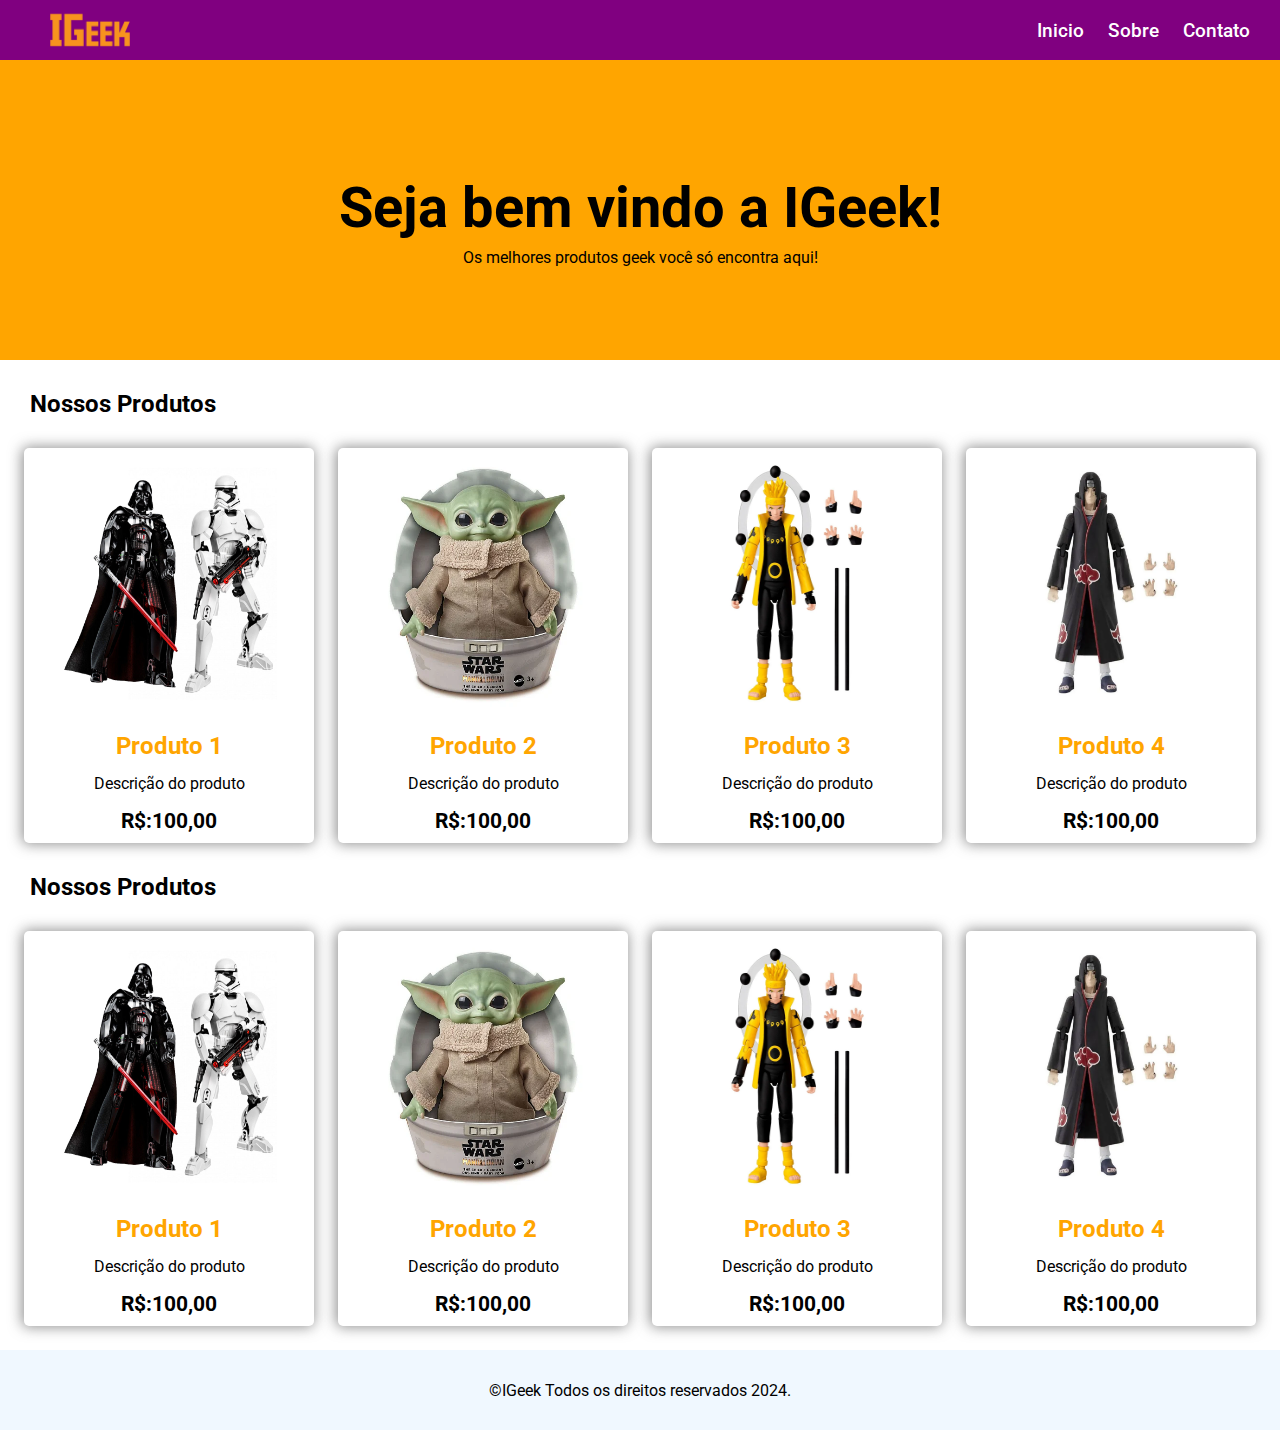
==== loja/index.html @ 7edb4b95 "layout loja" ====
<!DOCTYPE html>
<html lang="pt-br">

<head>
    <meta charset="UTF-8">
    <meta name="viewport" content="width=device-width, initial-scale=1.0">
    <title>Loja Geek</title>
    <link rel="stylesheet" href="./css/style.css">
</head>

<body>
    <div class="container">
        <header>
            <div class="logo">
                <a href=""><img src="./images/logo-igeek-orange.png" alt="logo"></a>
            </div>
            <nav class="menu">
                <a href="#" class="menu-item">Inicio</a>
                <a href="#" class="menu-item">Sobre</a>
                <a href="#" class="menu-item">Contato</a>
            </nav>
        </header>
        <section class="banner">
            <h1>Seja bem vindo a IGeek!</h1>
            <p>Os melhores produtos geek você só encontra aqui!</p>
        </section>
        <section class="produtos">
            <!-- Titulo -->
            <h2>Nossos Produtos</h2>
            <!-- Produtos -->
            <div>
                <div class="produto">
                    <img src="./images/produto-1.jpg" alt="produto" class="produto-imagem">
                    <h3 class="produto-nome">Produto 1</h3>
                    <p class="produto-descricao">Descrição do produto</p>
                    <span class="produto-preco">R$:100,00</span>
                </div>
                <!-- Produto -->
                <div class="produto">
                    <img src="./images/produto-2.jpg" alt="produto" class="produto-imagem">
                    <h3 class="produto-nome">Produto 2</h3>
                    <p class="produto-descricao">Descrição do produto</p>
                    <span class="produto-preco">R$:100,00</span>
                </div>
                <!-- Produto -->
                <div class="produto">
                    <img src="./images/produto-3.jpg" alt="produto" class="produto-imagem">
                    <h3 class="produto-nome">Produto 3</h3>
                    <p class="produto-descricao">Descrição do produto</p>
                    <span class="produto-preco">R$:100,00</span>
                </div>
                <!-- Produto -->
                <div class="produto">
                    <img src="./images/produto-4.jpg" alt="produto" class="produto-imagem">
                    <h3 class="produto-nome">Produto 4</h3>
                    <p class="produto-descricao">Descrição do produto</p>
                    <span class="produto-preco">R$:100,00</span>
                </div>
            </div>
        </section>
        <section class="produtos">
            <!-- Titulo -->
            <h2>Nossos Produtos</h2>
            <!-- Produtos -->
            <div>
                <div class="produto">
                    <img src="./images/produto-1.jpg" alt="produto" class="produto-imagem">
                    <h3 class="produto-nome">Produto 1</h3>
                    <p class="produto-descricao">Descrição do produto</p>
                    <span class="produto-preco">R$:100,00</span>
                </div>
                <!-- Produto -->
                <div class="produto">
                    <img src="./images/produto-2.jpg" alt="produto" class="produto-imagem">
                    <h3 class="produto-nome">Produto 2</h3>
                    <p class="produto-descricao">Descrição do produto</p>
                    <span class="produto-preco">R$:100,00</span>
                </div>
                <!-- Produto -->
                <div class="produto">
                    <img src="./images/produto-3.jpg" alt="produto" class="produto-imagem">
                    <h3 class="produto-nome">Produto 3</h3>
                    <p class="produto-descricao">Descrição do produto</p>
                    <span class="produto-preco">R$:100,00</span>
                </div>
                <!-- Produto -->
                <div class="produto">
                    <img src="./images/produto-4.jpg" alt="produto" class="produto-imagem">
                    <h3 class="produto-nome">Produto 4</h3>
                    <p class="produto-descricao">Descrição do produto</p>
                    <span class="produto-preco">R$:100,00</span>
                </div>
            </div>
        </section>
        <footer>
            <p>&copy;IGeek Todos os direitos reservados 2024.</p>
        </footer>
    </div>
</body>

</html>
---- loja/css/style.css ----
@import url('https://fonts.googleapis.com/css2?family=Roboto:ital,wght@0,100;0,300;0,400;0,500;0,700;0,900;1,100;1,300;1,400;1,500;1,700;1,900&display=swap');

*{
  box-sizing: border-box;  
}

/* container */

.container{
    min-height: 100vh;
}
body{
    margin: 0px;
    padding: 0px;
    font-family: "Roboto", sans-serif;
    font-weight: 400;
    font-style: normal;
}
/* Links */
a{
    text-decoration: none;
    color:black;
}

/* header */
header{
    display: flex;
    justify-content: space-between;
    align-items: center;
    background-color: #800080;
    padding:10px;
    padding: 5px 30px;
}

/* logo */
.logo{
    height: 50px;
    overflow: hidden;
}
.logo > a > img{
    height: 120px;
    position: relative;
    top: -35px;
}

/* Menu */
.menu > a{
   color:#ffffff; 
}

.menu > a:hover{
    color:orange;
}

.menu > .menu-item{
    margin-left: 20px;
    font-size: 1.2rem;
    font-weight: 500;
}

/* banner */

.banner{
    display: flex;
    justify-content: center;
    align-items: center;
    flex-direction: column;
    background-color: orange;
    height: 300px;
    padding: 20px;
}

.banner > h1{
    font-size: 3.5rem;
}

.banner > p{
    margin-top: -30px;
}

/* produtos */
.produtos > h2{
    margin: 30px;
}

.produtos > div{
    margin:24px;
    display: grid;
    grid-template-columns: repeat(4, 1fr);
    column-gap: 24px;
}

.produto{
    display: flex;
    flex-direction: column;
    align-items: center;
    box-shadow: -1px 0px 14px 1px rgba(111,111,111,0.78);
    border-radius: 5px;
    padding: 10px;
    cursor: pointer;
}

.produto > .produto-imagem{
    height: 250px;
    width: 80%;
}

.produto > .produto-preco{
    font-size: 1.3rem;
    font-weight: bold;
}

.produto > .produto-nome{
    font-size: 1.5rem;
    font-weight: bold;
    color: orange;
}

.produto > .produto-descricao{
    margin-top: -10px;
}

/* footer */

footer{
    display: flex;
    justify-content: center;
    align-items: center;
    background-color: aliceblue;
    height: 80px;
}
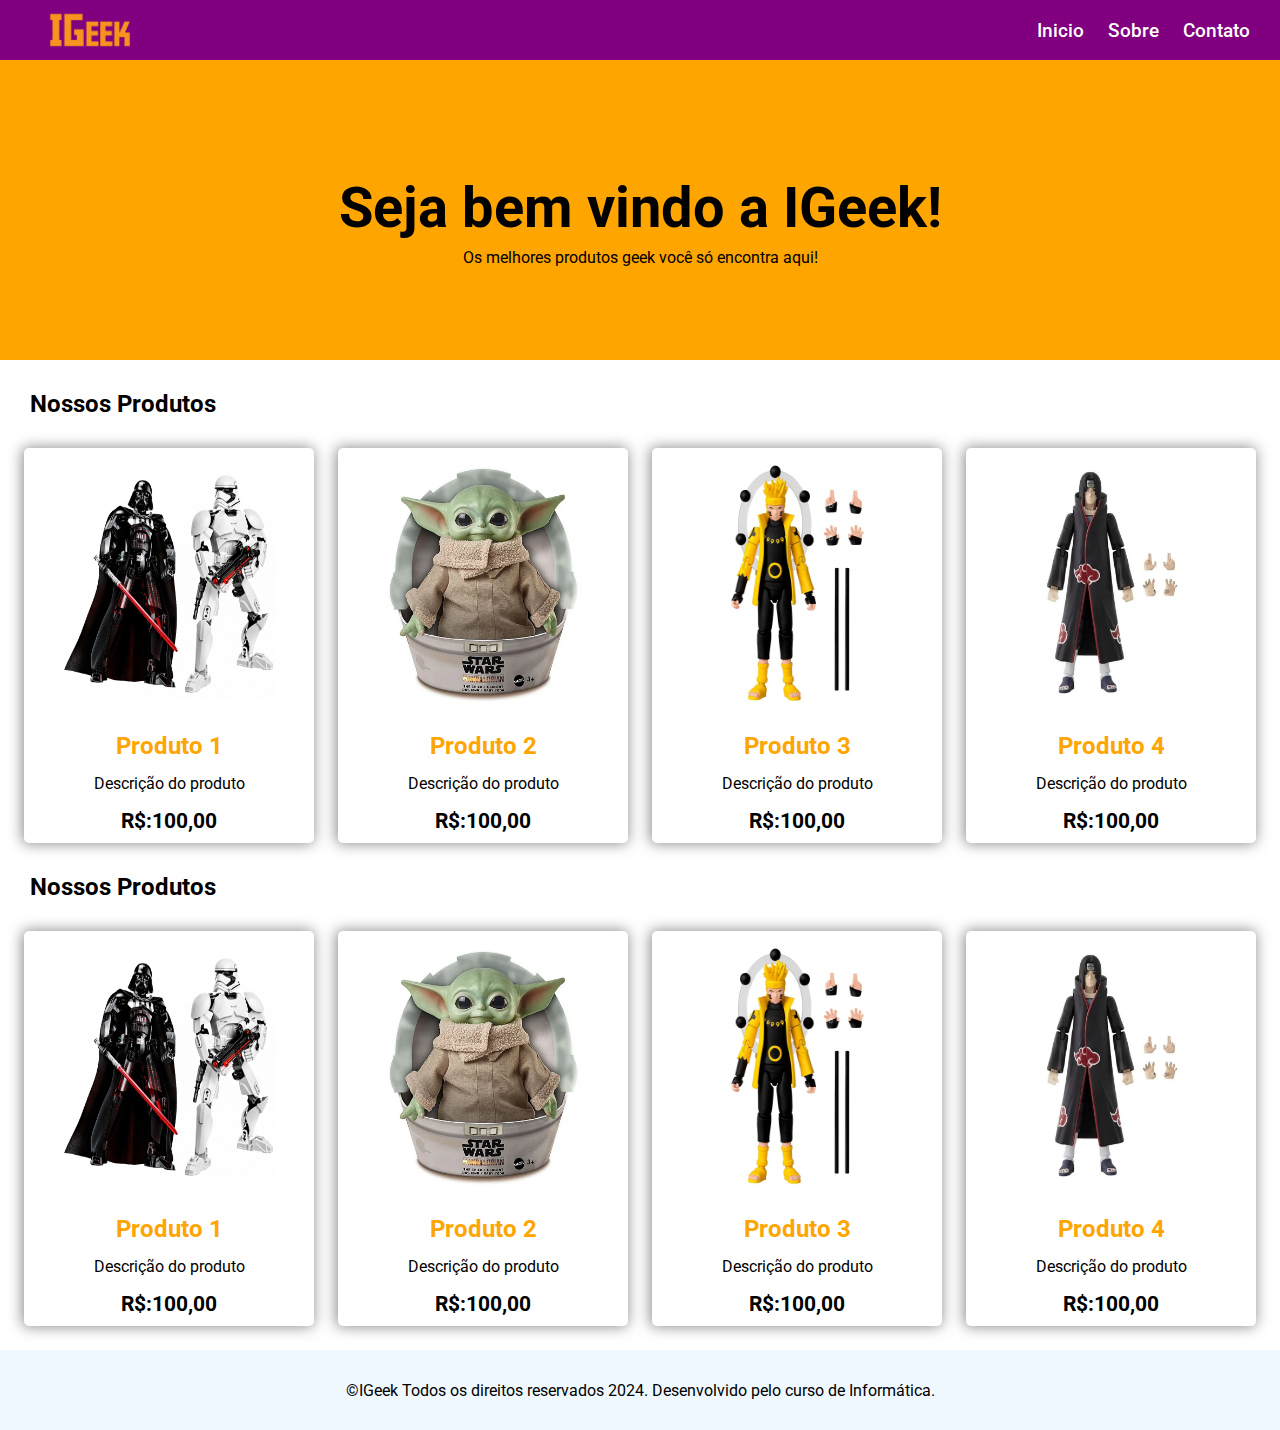
==== commit cdd97ff0: "layout mobile" ====
--- a/loja/index.html
+++ b/loja/index.html
@@ -19,6 +19,11 @@
                 <a href="#" class="menu-item">Sobre</a>
                 <a href="#" class="menu-item">Contato</a>
             </nav>
+            <div class="toggle">
+                <div></div>
+                <div></div>
+                <div></div>
+            </div>
         </header>
         <section class="banner">
             <h1>Seja bem vindo a IGeek!</h1>
@@ -93,7 +98,7 @@
             </div>
         </section>
         <footer>
-            <p>&copy;IGeek Todos os direitos reservados 2024.</p>
+            <p>&copy;IGeek Todos os direitos reservados 2024. Desenvolvido pelo curso de Informática.</p>
         </footer>
     </div>
 </body>
--- a/loja/css/style.css
+++ b/loja/css/style.css
@@ -1,4 +1,11 @@
 @import url('https://fonts.googleapis.com/css2?family=Roboto:ital,wght@0,100;0,300;0,400;0,500;0,700;0,900;1,100;1,300;1,400;1,500;1,700;1,900&display=swap');
+
+/* cores */
+:root{
+    --cor-primaria:#800080;
+    --cor-secundaria:#ffa500;
+    --cor-terciaria:#f0f8ff;
+}
 
 *{
   box-sizing: border-box;  
@@ -27,7 +34,7 @@
     display: flex;
     justify-content: space-between;
     align-items: center;
-    background-color: #800080;
+    background-color: var(--cor-primaria);
     padding:10px;
     padding: 5px 30px;
 }
@@ -49,7 +56,7 @@
 }
 
 .menu > a:hover{
-    color:orange;
+    color:var(--cor-secundaria);
 }
 
 .menu > .menu-item{
@@ -65,7 +72,7 @@
     justify-content: center;
     align-items: center;
     flex-direction: column;
-    background-color: orange;
+    background-color: var(--cor-secundaria);
     height: 300px;
     padding: 20px;
 }
@@ -113,7 +120,7 @@
 .produto > .produto-nome{
     font-size: 1.5rem;
     font-weight: bold;
-    color: orange;
+    color: var(--cor-secundaria);
 }
 
 .produto > .produto-descricao{
@@ -126,7 +133,81 @@
     display: flex;
     justify-content: center;
     align-items: center;
-    background-color: aliceblue;
+    background-color: var(--cor-terciaria);
     height: 80px;
 }
 
+/* botão toggle */
+
+.toggle{
+    right: 100px;
+    width: 48px;
+    cursor: pointer;
+    display: none;
+}
+
+.toggle div{
+    height: 8px;
+    background-color: #ffffff;
+    margin-bottom: 5px;
+    border-radius: 3px;
+}
+
+.toggle div:nth-child(2){
+    width: 80%;
+}
+/* Responsividade do site */
+
+
+/* sm */
+
+@media screen and (max-width: 640px) {
+    .produtos > div{
+        grid-template-columns: repeat(1, 1fr);
+        row-gap: 24px;
+    }
+
+    .banner > h1{
+        font-size: 2.5rem;
+        text-align: center;
+    }
+
+    .banner > p{
+        margin-top: -30px;
+        text-align: center;
+        font-size: 1.2rem;
+    }
+
+    footer{
+        text-align: center;
+    }
+
+    /* toggle */
+    .toggle{
+        display: block;
+    }
+
+    .menu{
+      display: flex;
+      flex-direction: column;
+      align-items: center;
+      position: absolute;
+      border: 1px solid #fff;
+      background-color: var(--cor-primaria);
+      right: 0px;
+      top: 60px;
+      padding: 24px;
+    }
+
+    .menu > .menu-item{
+        margin-left: 0px;
+        margin-bottom: 10px;
+    }
+    
+    .logo {
+        margin-left: -24px;
+    }
+    
+    
+}
+
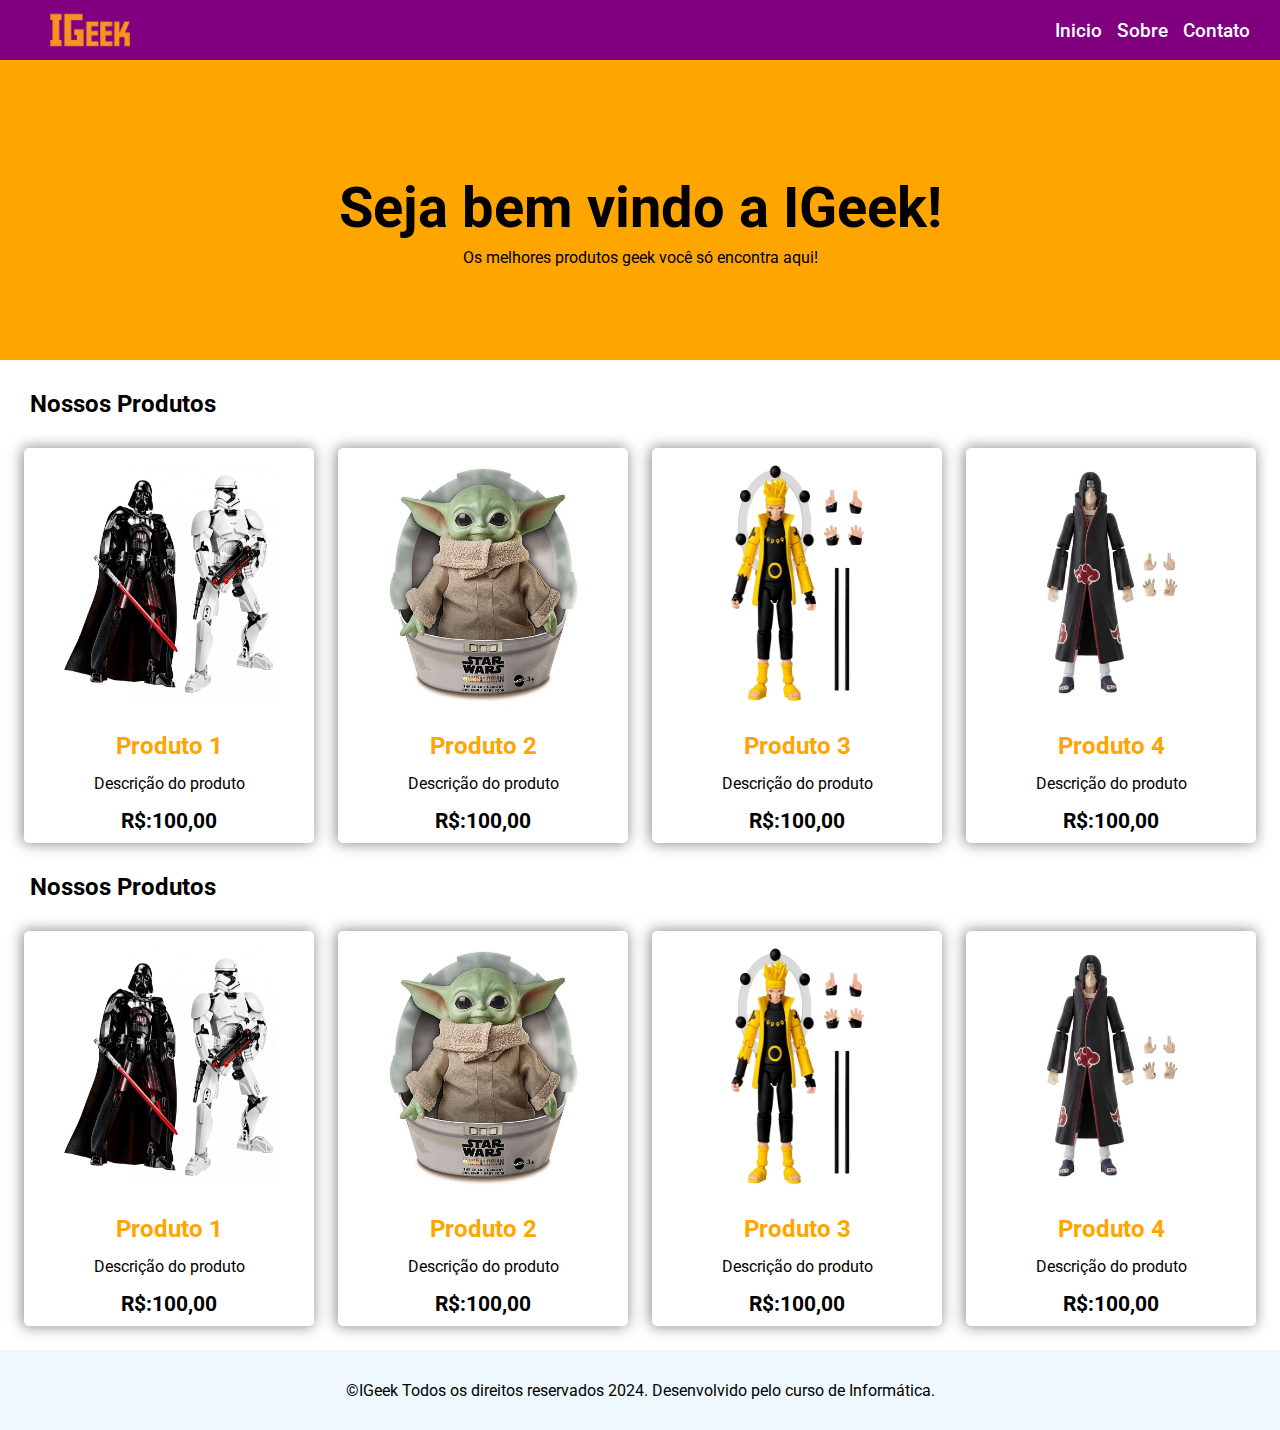
==== commit a997a769: "layout mobile" ====
--- a/loja/index.html
+++ b/loja/index.html
@@ -19,11 +19,12 @@
                 <a href="#" class="menu-item">Sobre</a>
                 <a href="#" class="menu-item">Contato</a>
             </nav>
-            <div class="toggle">
-                <div></div>
-                <div></div>
-                <div></div>
+            <div class="botao" onclick="clicar(this)">
+                <div class="bar1"></div>
+                <div class="bar2"></div>
+                <div class="bar3"></div>
             </div>
+            
         </header>
         <section class="banner">
             <h1>Seja bem vindo a IGeek!</h1>
@@ -101,6 +102,22 @@
             <p>&copy;IGeek Todos os direitos reservados 2024. Desenvolvido pelo curso de Informática.</p>
         </footer>
     </div>
+    <script>
+        function clicar(x) {
+            x.classList.toggle("change");
+            
+            //fazer o menu aparecer
+            let menu = document.querySelector(".menu");
+            
+            if(menu.style.display == 'flex'){
+                menu.style.display = 'none'
+            }else{
+                menu.style.display = 'flex'
+            }
+            
+
+        }
+    </script>
 </body>
 
 </html>--- a/loja/css/style.css
+++ b/loja/css/style.css
@@ -60,10 +60,16 @@
 }
 
 .menu > .menu-item{
-    margin-left: 20px;
     font-size: 1.2rem;
     font-weight: 500;
 }
+
+.menu{
+    display: flex;
+    column-gap: 15px;
+}
+
+
 
 /* banner */
 
@@ -107,6 +113,10 @@
     cursor: pointer;
 }
 
+.produto:hover{
+    border: 2px solid var(--cor-secundaria);
+}
+
 .produto > .produto-imagem{
     height: 250px;
     width: 80%;
@@ -137,77 +147,74 @@
     height: 80px;
 }
 
-/* botão toggle */
-
-.toggle{
-    right: 100px;
-    width: 48px;
+/* --------Botao------- */
+
+.botao {
+    display: none;
     cursor: pointer;
-    display: none;
-}
-
-.toggle div{
-    height: 8px;
-    background-color: #ffffff;
-    margin-bottom: 5px;
-    border-radius: 3px;
-}
-
-.toggle div:nth-child(2){
-    width: 80%;
-}
+}
+
+.bar1,
+.bar2,
+.bar3 {
+    width: 35px;
+    height: 5px;
+    background-color: #fff;
+    margin: 6px 0;
+    transition: 0.4s;
+}
+
+/* Rotate first bar */
+.change .bar1 {
+    transform: translate(0, 11px) rotate(-45deg);
+}
+
+/* Fade out the second bar */
+.change .bar2 {
+    opacity: 0;
+}
+
+/* Rotate last bar */
+.change .bar3 {
+    transform: translate(0, -11px) rotate(45deg);
+}
+
 /* Responsividade do site */
 
-
-/* sm */
-
-@media screen and (max-width: 640px) {
+@media only screen and (max-width:600px){
+    .menu{
+        display: none;
+    }
+
+    .botao{
+        display: block;
+    }
+
     .produtos > div{
-        grid-template-columns: repeat(1, 1fr);
-        row-gap: 24px;
-    }
-
-    .banner > h1{
-        font-size: 2.5rem;
-        text-align: center;
-    }
-
-    .banner > p{
-        margin-top: -30px;
-        text-align: center;
-        font-size: 1.2rem;
+        grid-template-columns: 1fr;
+        row-gap:10px;
+    }
+
+    .menu{
+        flex-direction: column;
+        position:absolute;
+        align-items: center;
+        top:60px;
+        background-color: #800080;
+        right: 0px;
+        padding: 10px 15px;
+        row-gap: 10px;
     }
 
     footer{
         text-align: center;
     }
 
-    /* toggle */
-    .toggle{
-        display: block;
-    }
-
-    .menu{
-      display: flex;
-      flex-direction: column;
-      align-items: center;
-      position: absolute;
-      border: 1px solid #fff;
-      background-color: var(--cor-primaria);
-      right: 0px;
-      top: 60px;
-      padding: 24px;
-    }
-
-    .menu > .menu-item{
-        margin-left: 0px;
-        margin-bottom: 10px;
-    }
-    
-    .logo {
-        margin-left: -24px;
-    }
-    
-    
-}
-
+    .banner{
+        text-align: center;
+    }
+
+    .produtos > h2{
+        text-align: center;
+    }
+}
